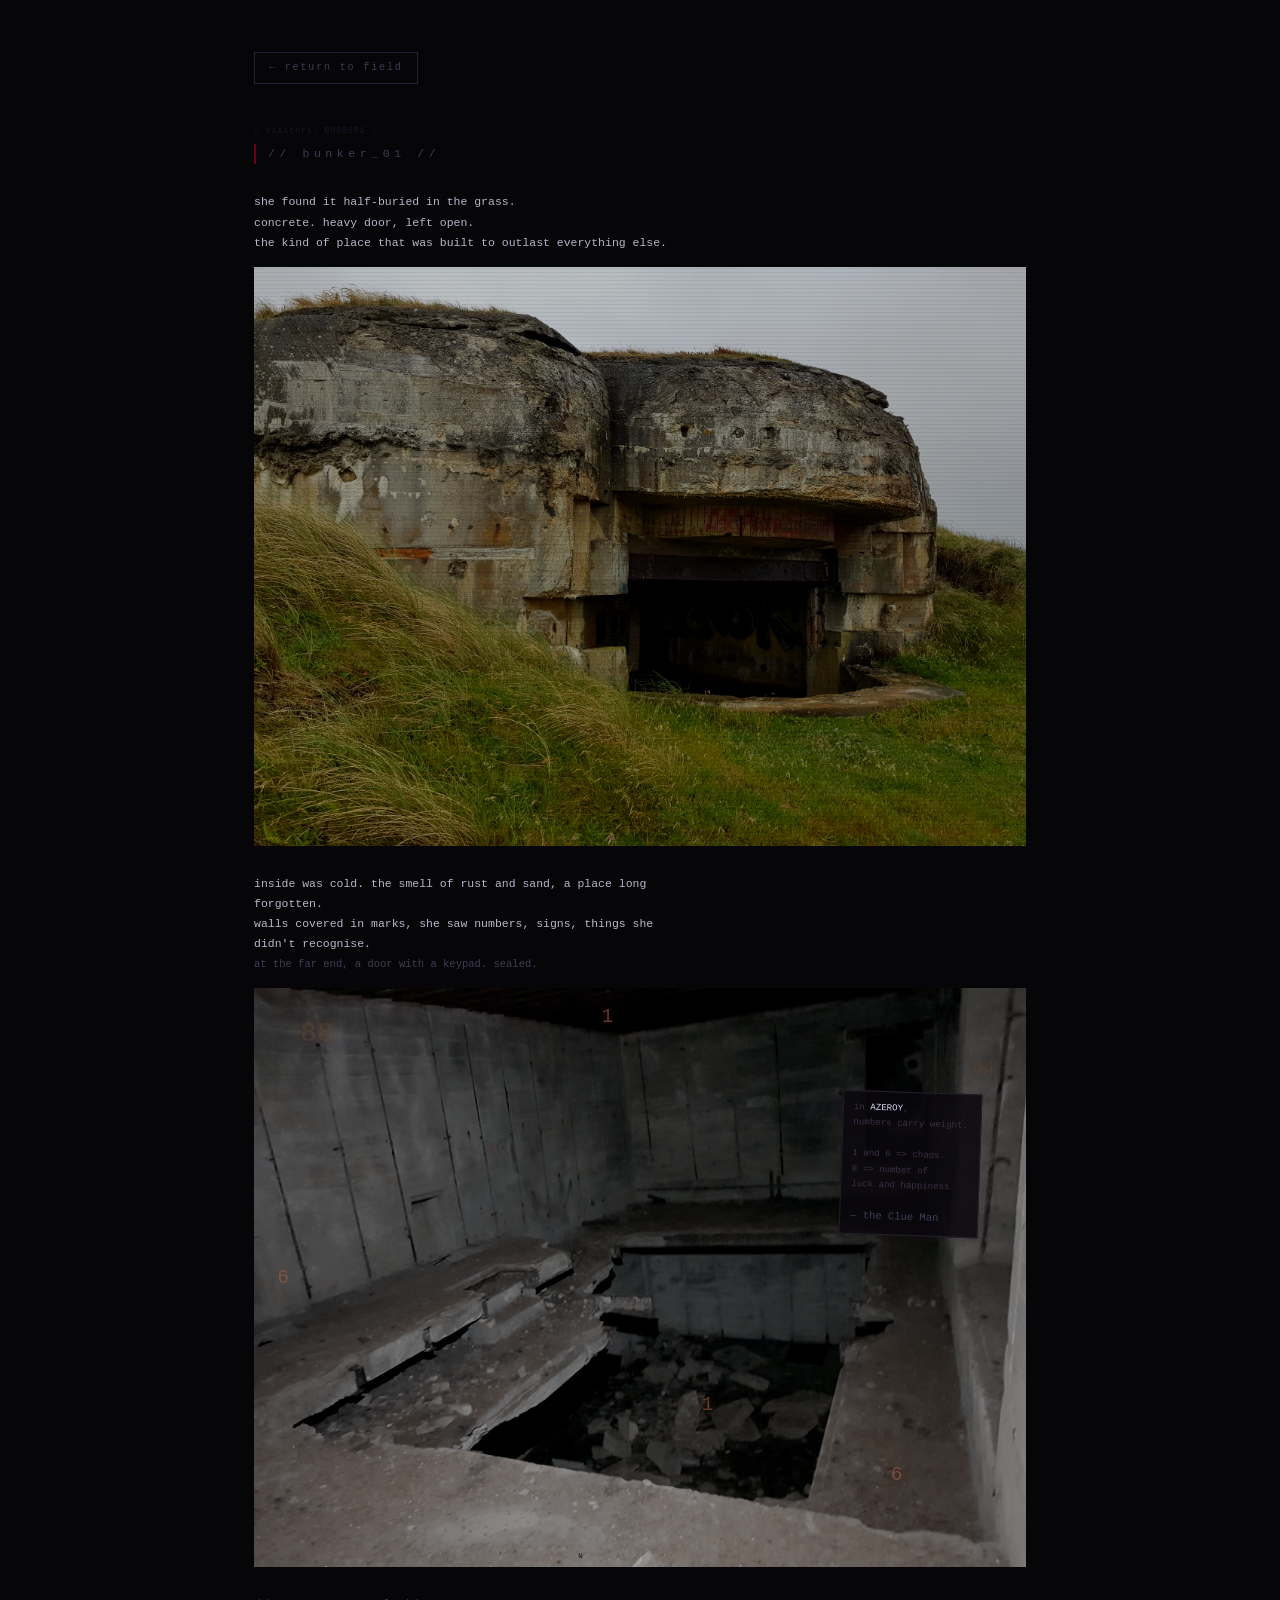
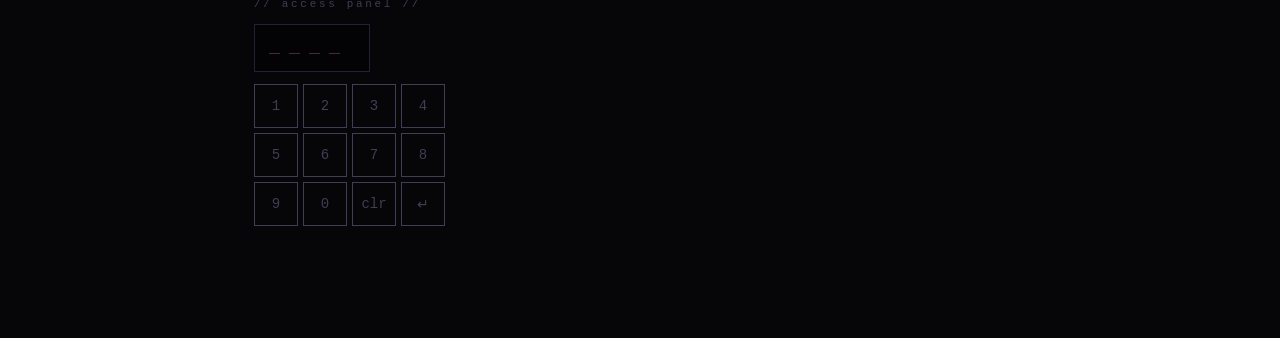
==== clue1.html @ 0838930f "initial commit" ====
<!DOCTYPE html>
<html lang="en">
<head>
  <meta charset="UTF-8">
  <meta name="viewport" content="width=device-width, initial-scale=1.0">
  <title>guihetta // bunker</title>
  <link rel="stylesheet" href="style.css">

  <style>
    body { background: #060608; }

    /* Bunker entrance photo */
    #entrance-img {
      display: block;
      width: 100%;
      max-width: 820px;
      height: auto;
      margin: 0 0 28px;
      filter: brightness(0.72) contrast(1.1);
    }

    /* Bunker interior: photo with overlaid number marks */
    #room {
      position: relative;
      width: 100%;
      max-width: 820px;
      margin: 0 0 28px;
      display: block;
      line-height: 0;
    }

    #room img {
      display: block;
      width: 100%;
      height: auto;
      filter: brightness(0.65) contrast(1.15) saturate(0.4);
    }

    /* Graffiti-style numbers overlaid on photo */
    /* Four code digits (1 6 1 6) and three decoys */
    .mark {
      position: absolute;
      font-family: var(--mono);
      font-size: clamp(0.9rem, 2vw, 1.4rem);
      color: rgba(160, 100, 80, 0.55);
      user-select: none;
      pointer-events: none;
      text-shadow: 0 0 6px rgba(100, 40, 20, 0.4);
    }

    /* Positions as % of image — look natural on concrete walls */
    #m-88   { top: 8%;  left: 6%;  font-size: clamp(1rem, 2.5vw, 2rem); color: rgba(100,80,60,0.35); }
    #m-c1   { top: 5%;  left: 45%; }   /* code digit: 1 */
    #m-c6a  { top: 50%; left: 3%;  }   /* code digit: 6 */
    #m-44   { top: 14%; right: 4%; color: rgba(100,80,60,0.28); }
    #m-c1b  { top: 72%; left: 58%; }   /* code digit: 1 */
    #m-19   { top: 28%; left: 30%; color: rgba(100,80,60,0.22); font-size: 0.7rem; }
    #m-c6b  { top: 84%; right: 16%;}   /* code digit: 6 */

    /* Wall note — looks pinned to the concrete */
    #wall-note {
      position: absolute;
      top: 18%; right: 6%;
      width: clamp(100px, 18%, 150px);
      background: rgba(10, 8, 12, 0.85);
      border: 1px solid #251e2a;
      padding: 8px 10px;
      font-size: clamp(0.5rem, 1.2vw, 0.65rem);
      color: #3a3048;
      line-height: 1.7;
      transform: rotate(2deg);
      pointer-events: none;
    }

    /* Keypad widget */
    #keypad-wrap { max-width: 340px; }

    /* Keypad digit display */
    #keypad-display {
      background: #030306;
      border: 1px solid var(--pale);
      width: 116px;
      padding: 7px 14px;
      font-size: 1.3rem;
      letter-spacing: 0.5em;
      color: #553040;
      display: inline-block;
      margin-bottom: 12px;
      min-height: 40px;
    }

    /* Keypad button grid */
    #digit-btns {
      display: grid;
      grid-template-columns: repeat(4, 44px);
      gap: 5px;
      margin-bottom: 12px;
    }

    #digit-btns button {
      width: 44px; height: 44px;
      padding: 0; font-size: 1rem;
      letter-spacing: 0; margin: 0;
    }

    /* Next-room link — hidden until puzzle solved */
    #next-link { display: none; margin-top: 24px; }

    /* INTHA letter N — nearly invisible */
    #intha-n {
      position: absolute;
      bottom: 2%; left: 42%;
      font-size: 7px;
      color: rgba(6,6,8,0.9);
      user-select: text;
      pointer-events: none;
    }

    /* Webcore visitor counter flavour */
    .visitor-tag {
      font-size: 0.6rem;
      color: #1c1828;
      letter-spacing: 0.1em;
      margin-bottom: 6px;
    }
  </style>
</head>

<body>
  <div class="wrap">

    <a class="back-btn" href="index.html" title="Návrat na úvodní stránku">← return to field</a>

    <!-- Webcore flavour decoration -->
    <p class="visitor-tag">░ visitors: 0000001 ░</p>

    <h1>// bunker_01 //</h1>

    <!-- Story text -->
    <p>
      she found it half-buried in the grass.<br>
      concrete. heavy door, left open.<br>
      the kind of place that was built to outlast everything else.
    </p>

    <!-- Bunker entrance photo -->
    <img
      id="entrance-img"
      src="entrytobunker.jpg"
      alt="concrete bunker exterior, entrance open, graffiti visible"
    >

    <!-- Story continues -->
    <p>
      inside was cold. the smell of rust and sand, a place long forgotten.<br>
      walls covered in marks, she saw numbers, signs, things she didn't recognise.<br>
      <em>at the far end, a door with a keypad. sealed.</em>
    </p>

    <!-- Bunker interior photo with overlaid number markings -->
    <div id="room">

      <img src="insidebunker.jpg" alt="dark bunker interior, broken concrete, narrow passage at back">

      <!-- Decoy numbers (do not form the code) -->
      <span class="mark" id="m-88">88</span>
      <span class="mark" id="m-44">44</span>
      <span class="mark" id="m-19">19</span>

      <!-- Code digits: 1 6 1 6 -->
      <span class="mark" id="m-c1">1</span>
      <span class="mark" id="m-c6a">6</span>
      <span class="mark" id="m-c1b">1</span>
      <span class="mark" id="m-c6b">6</span>

      <!-- Wall note providing the in-world hint about numbers -->
      <div id="wall-note" aria-label="note on wall">
        in <strong>AZEROY</strong>,<br>
        numbers carry weight.<br><br>
        1 and 6 => chaos.<br>
        8 => number of <br>
          luck and happiness.<br><br>
        <em>— the Clue Man</em>
      </div>

      <!-- INTHA letter N -->
      <span id="intha-n" aria-hidden="true">N</span>

    </div><!-- /#room -->

    <!-- Keypad puzzle -->
    <div id="keypad-wrap">
      <h2>// access panel //</h2>

      <!-- Digit display showing current input -->
      <div>
        <div id="keypad-display" aria-live="polite">____</div>
      </div>

      <!-- Digit input buttons -->
      <div id="digit-btns" role="group" aria-label="digit input">
        <button onclick="typeDigit('1')">1</button>
        <button onclick="typeDigit('2')">2</button>
        <button onclick="typeDigit('3')">3</button>
        <button onclick="typeDigit('4')">4</button>
        <button onclick="typeDigit('5')">5</button>
        <button onclick="typeDigit('6')">6</button>
        <button onclick="typeDigit('7')">7</button>
        <button onclick="typeDigit('8')">8</button>
        <button onclick="typeDigit('9')">9</button>
        <button onclick="typeDigit('0')">0</button>
        <button onclick="clearInput()">clr</button>
        <button onclick="checkCode()">↵</button>
      </div>

      <!-- Feedback messages -->
      <div class="msg-err" id="err-msg">incorrect. the door does not open.</div>
      <div class="msg-ok"  id="ok-msg">1616. chaos unlocked.</div>

      <!-- Next room link — revealed on correct code -->
      <div id="next-link">
        <p><em>a corridor. at the end: a screen, still running.</em></p>
        <a class="btn" href="clue2.html">approach the terminal →</a>
      </div>
    </div>

  </div>

  <script>
    // In-memory solved state — resets on every page load (no persistence)
    let solved = false;

    // Current digit input buffer
    let code = '';

    // Correct access code
    const CORRECT = '1616';

    const display = document.getElementById('keypad-display');

    // --- Keypad input ---

    // Append one digit to the buffer (max 4)
    function typeDigit(d) {
      if (code.length >= 4) return;
      code += d;
      display.textContent = code.padEnd(4, '_');
    }

    // Clear the digit buffer and reset display
    function clearInput() {
      code = '';
      display.textContent = '____';
      hide('err-msg');
      hide('ok-msg');
    }

    // Validate the entered code and unlock if correct
    function checkCode() {
      if (code.length < 4) return;
      if (code === CORRECT) {
        showSolved();
      } else {
        show('err-msg');
        hide('ok-msg');
        code = '';
        display.textContent = '____';
      }
    }

    // Show success state and reveal next-room link
    function showSolved() {
      solved = true;
      show('ok-msg');
      hide('err-msg');
      document.getElementById('next-link').style.display = 'block';
    }

    function show(id) { document.getElementById(id).classList.add('show'); }
    function hide(id) { document.getElementById(id).classList.remove('show'); }

    // Keyboard input support
    document.addEventListener('keydown', e => {
      if (e.key >= '0' && e.key <= '9') typeDigit(e.key);
      if (e.key === 'Enter')            checkCode();
      if (e.key === 'Backspace')        clearInput();
    });
  </script>
</body>
</html>
---- style.css ----
/* ============================================================
   style.css — shared base for guihetta escape game
   ============================================================ */

/* Design tokens */
:root {
  --bg:      #04040a;
  --surface: #07070f;
  --text:    #b8b8cc;
  --dim:     #3e3e56;
  --accent:  #6e0016;
  --pale:    #222235;
  --mono:    'Courier New', Courier, monospace;
}

/* Box model reset */
*, *::before, *::after {
  box-sizing: border-box;
  margin: 0;
  padding: 0;
}

/* Base document */
html, body {
  background: var(--bg);
  color: var(--text);
  font-family: var(--mono);
  font-size: 14px;
  line-height: 1.75;
  min-height: 100vh;
}

/* CRT scanline overlay — pure CSS, no animation */
body::after {
  content: '';
  position: fixed;
  inset: 0;
  background: repeating-linear-gradient(
    0deg,
    transparent 0px,
    transparent 3px,
    rgba(0, 0, 0, 0.055) 3px,
    rgba(0, 0, 0, 0.055) 4px
  );
  pointer-events: none;   /* must not block clicks */
  z-index: 9000;
}

/* --- Layout --- */

/* Main content wrapper: centred, max-width, padding */
.wrap {
  max-width: 820px;
  margin: 0 auto;
  padding: 52px 24px 100px;
}

/* --- Typography --- */

/* Page / room title */
h1 {
  font-size: 0.82rem;
  font-weight: normal;
  color: var(--dim);
  letter-spacing: 0.4em;
  text-transform: lowercase;
  margin-bottom: 28px;
  padding-left: 12px;
  border-left: 2px solid var(--accent);
}

/* Section subheading */
h2 {
  font-size: 0.78rem;
  font-weight: normal;
  color: var(--dim);
  letter-spacing: 0.25em;
  text-transform: lowercase;
  margin: 28px 0 10px;
}

/* Body paragraph */
p {
  font-size: 0.82rem;
  color: var(--text);
  margin-bottom: 14px;
  max-width: 62ch;
}

/* Emphasis: dim, smaller, no italic slant */
em   { font-style: normal; color: var(--dim); font-size: 0.75rem; }

/* Strong: slightly brighter, no bold weight */
strong { font-weight: normal; color: #d8d8f0; }

hr {
  border: none;
  border-top: 1px solid var(--pale);
  margin: 28px 0;
}

/* --- Navigation --- */

/* Back button — shown on all non-index pages */
.back-btn {
  display: inline-block;
  font-size: 0.72rem;
  color: var(--dim);
  text-decoration: none;
  letter-spacing: 0.18em;
  text-transform: lowercase;
  padding: 6px 14px;
  border: 1px solid var(--pale);
  margin-bottom: 40px;
  transition: color 0.15s, border-color 0.15s;
}

.back-btn:hover {
  color: var(--text);
  border-color: var(--dim);
}

/* --- Form controls --- */

/* Text input: borderless except bottom edge */
input[type="text"],
input[type="password"] {
  background: var(--surface);
  border: none;
  border-bottom: 1px solid var(--dim);
  color: var(--text);
  font-family: var(--mono);
  font-size: 0.88rem;
  padding: 7px 10px;
  outline: none;
  letter-spacing: 0.12em;
  width: 240px;
}

/* Input focused: brighter border, slightly lighter bg */
input:focus {
  border-bottom-color: var(--text);
  background: #09090f;
}

/* Button and link-as-button: ghost style */
button, .btn {
  background: none;
  border: 1px solid var(--dim);
  color: var(--dim);
  font-family: var(--mono);
  font-size: 0.78rem;
  letter-spacing: 0.15em;
  text-transform: lowercase;
  padding: 7px 18px;
  cursor: pointer;
  text-decoration: none;
  display: inline-block;
  transition: color 0.15s, border-color 0.15s;
  margin-left: 8px;
}

button:hover, .btn:hover {
  color: var(--text);
  border-color: var(--text);
}

/* --- Status feedback --- */

/* Error message: accent red, hidden by default */
.msg-err { color: var(--accent); font-size: 0.76rem; margin-top: 10px; display: none; }

/* Success message: dark green, hidden by default */
.msg-ok  { color: #2e6e2e;       font-size: 0.76rem; margin-top: 10px; display: none; }

/* Utility: show any hidden element */
.show    { display: block !important; }

/* --- Fragment reward panel ---
   Displayed below the puzzle once solved; shows the collected word */
.fragment {
  margin-top: 32px;
  padding: 20px 28px;
  border: 1px solid var(--accent);
  background: #080005;
  font-size: 1rem;
  letter-spacing: 0.7em;
  text-align: center;
  color: var(--accent);
  text-transform: uppercase;
  display: none;
}

.fragment.show {
  display: block;
}

/* --- Locked screen ---
   Shown when player tries to access a room without completing prerequisites */
.locked-screen {
  padding-top: 130px;
  text-align: center;
  color: var(--dim);
  font-size: 0.78rem;
  letter-spacing: 0.2em;
}

.locked-screen a {
  color: var(--dim);
  text-decoration: none;
  border-bottom: 1px solid var(--pale);
}

/* --- Layout helpers --- */

/* Inline row: input + button side by side */
.row {
  display: flex;
  align-items: center;
  gap: 0;
  flex-wrap: wrap;
}
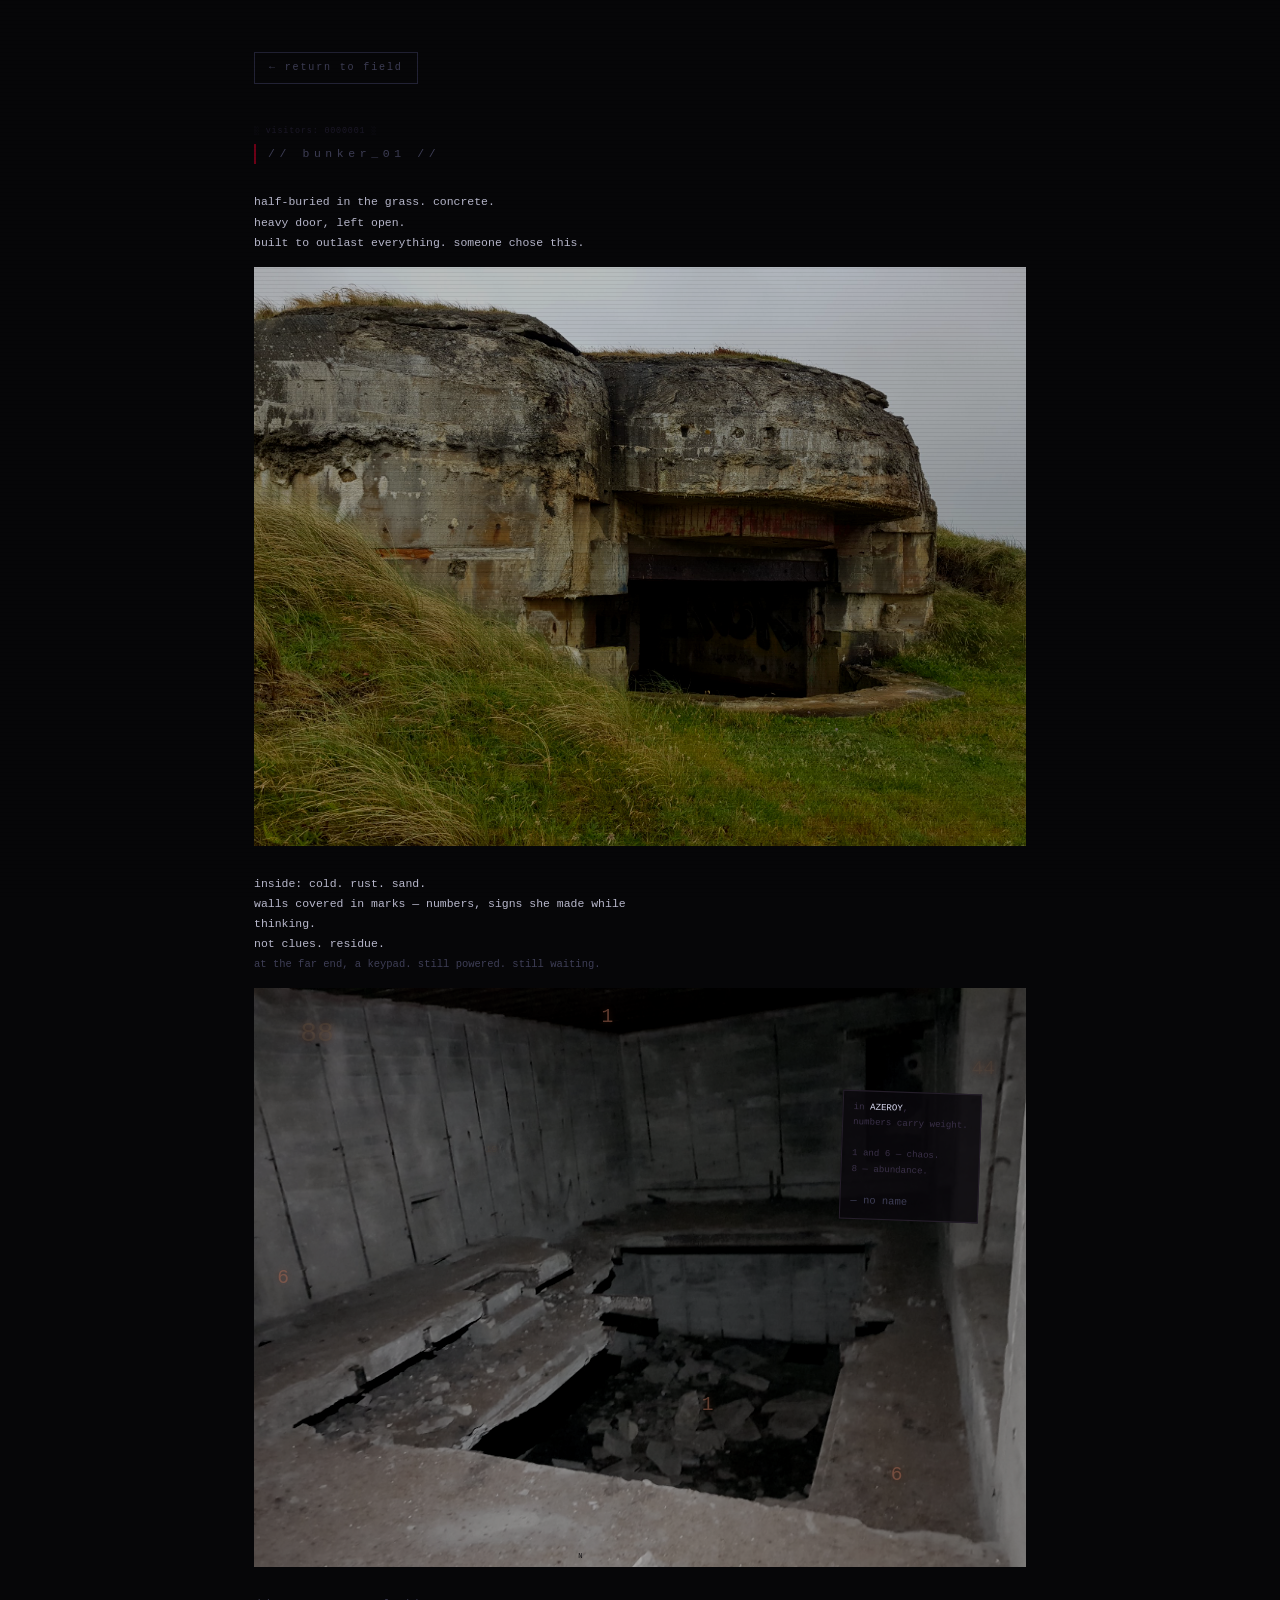
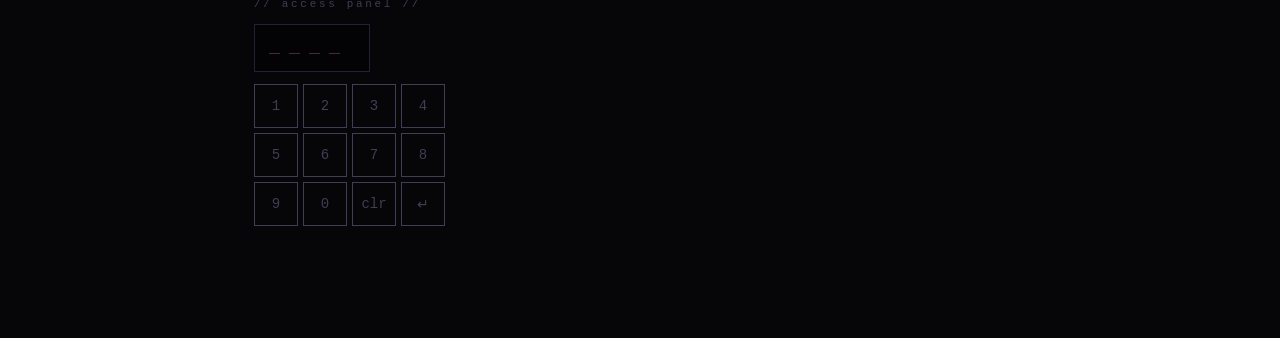
==== commit a74dd925: "1st real edit/overhaul" ====
--- a/clue1.html
+++ b/clue1.html
@@ -138,9 +138,9 @@
 
     <!-- Story text -->
     <p>
-      she found it half-buried in the grass.<br>
-      concrete. heavy door, left open.<br>
-      the kind of place that was built to outlast everything else.
+      half-buried in the grass. concrete.<br>
+      heavy door, left open.<br>
+      built to outlast everything. someone chose this.
     </p>
 
     <!-- Bunker entrance photo -->
@@ -152,9 +152,10 @@
 
     <!-- Story continues -->
     <p>
-      inside was cold. the smell of rust and sand, a place long forgotten.<br>
-      walls covered in marks, she saw numbers, signs, things she didn't recognise.<br>
-      <em>at the far end, a door with a keypad. sealed.</em>
+      inside: cold. rust. sand.<br>
+      walls covered in marks — numbers, signs she made while thinking.<br>
+      not clues. residue.<br>
+      <em>at the far end, a keypad. still powered. still waiting.</em>
     </p>
 
     <!-- Bunker interior photo with overlaid number markings -->
@@ -177,10 +178,9 @@
       <div id="wall-note" aria-label="note on wall">
         in <strong>AZEROY</strong>,<br>
         numbers carry weight.<br><br>
-        1 and 6 => chaos.<br>
-        8 => number of <br>
-          luck and happiness.<br><br>
-        <em>— the Clue Man</em>
+        1 and 6 — chaos.<br>
+        8 — abundance.<br><br>
+        <em>— no name</em>
       </div>
 
       <!-- INTHA letter N -->
@@ -219,7 +219,7 @@
 
       <!-- Next room link — revealed on correct code -->
       <div id="next-link">
-        <p><em>a corridor. at the end: a screen, still running.</em></p>
+        <p><em>a corridor. at the end: something still running, still waiting.</em></p>
         <a class="btn" href="clue2.html">approach the terminal →</a>
       </div>
     </div>
@@ -271,6 +271,7 @@
     // Show success state and reveal next-room link
     function showSolved() {
       solved = true;
+      sessionStorage.setItem('s1', '1');
       show('ok-msg');
       hide('err-msg');
       document.getElementById('next-link').style.display = 'block';
@@ -278,6 +279,8 @@
 
     function show(id) { document.getElementById(id).classList.add('show'); }
     function hide(id) { document.getElementById(id).classList.remove('show'); }
+
+    if (sessionStorage.getItem('s1')) showSolved();
 
     // Keyboard input support
     document.addEventListener('keydown', e => {
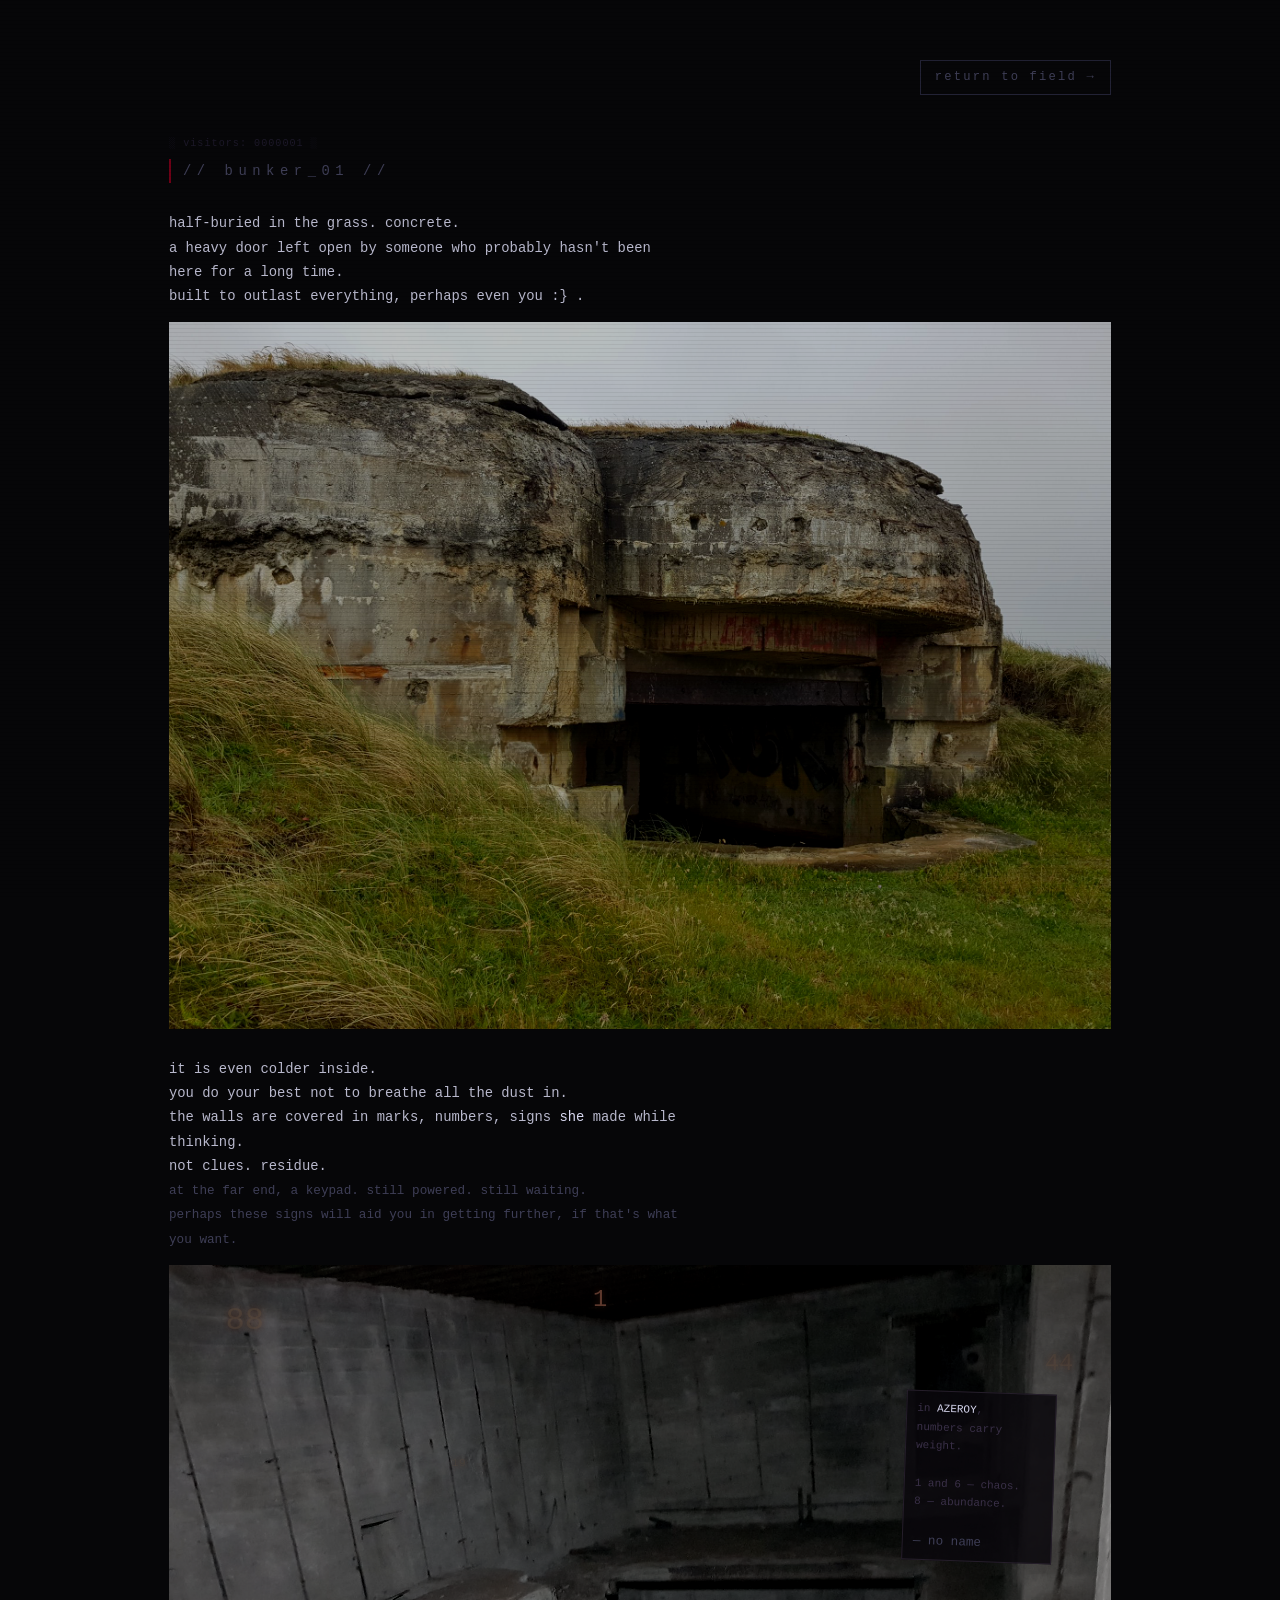
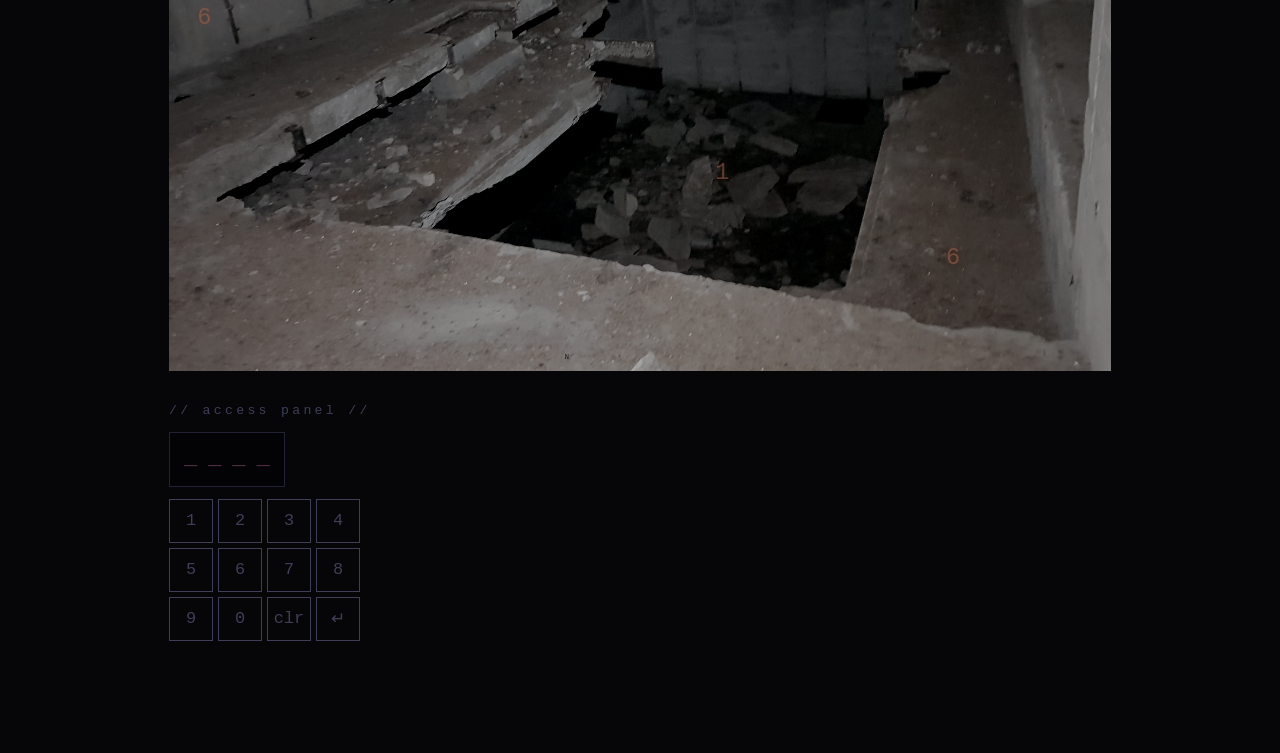
==== commit 65dc528a: "massive story++ overhaul, now time to add more styling" ====
--- a/clue1.html
+++ b/clue1.html
@@ -1,5 +1,5 @@
 <!DOCTYPE html>
-<html lang="en">
+<html lang="cs">
 <head>
   <meta charset="UTF-8">
   <meta name="viewport" content="width=device-width, initial-scale=1.0">
@@ -13,7 +13,7 @@
     #entrance-img {
       display: block;
       width: 100%;
-      max-width: 820px;
+      max-width: 100%;
       height: auto;
       margin: 0 0 28px;
       filter: brightness(0.72) contrast(1.1);
@@ -23,7 +23,7 @@
     #room {
       position: relative;
       width: 100%;
-      max-width: 820px;
+      max-width: 100%;
       margin: 0 0 28px;
       display: block;
       line-height: 0;
@@ -129,7 +129,10 @@
 <body>
   <div class="wrap">
 
-    <a class="back-btn" href="index.html" title="Návrat na úvodní stránku">← return to field</a>
+    <div class="nav">
+      <span></span>
+      <a class="back-btn" href="index.html" title="Návrat na úvodní stránku">return to field →</a>
+    </div>
 
     <!-- Webcore flavour decoration -->
     <p class="visitor-tag">░ visitors: 0000001 ░</p>
@@ -139,8 +142,8 @@
     <!-- Story text -->
     <p>
       half-buried in the grass. concrete.<br>
-      heavy door, left open.<br>
-      built to outlast everything. someone chose this.
+      a heavy door left open by someone who probably hasn't been here for a long time.<br>
+      built to outlast everything, perhaps even you :} .
     </p>
 
     <!-- Bunker entrance photo -->
@@ -152,10 +155,12 @@
 
     <!-- Story continues -->
     <p>
-      inside: cold. rust. sand.<br>
-      walls covered in marks — numbers, signs she made while thinking.<br>
+      it is even colder inside.<br>
+      you do your best not to breathe all the dust in.<br>
+      the walls are covered in marks, numbers, signs <strong>she</strong> made while thinking.<br>
       not clues. residue.<br>
-      <em>at the far end, a keypad. still powered. still waiting.</em>
+      <em>at the far end, a keypad. still powered. still waiting.<br>
+      perhaps these signs will aid you in getting further, if that's what you want.</em>
     </p>
 
     <!-- Bunker interior photo with overlaid number markings -->
@@ -226,6 +231,7 @@
 
   </div>
 
+  <script src="sha.js"></script>
   <script>
     // In-memory solved state — resets on every page load (no persistence)
     let solved = false;
@@ -233,8 +239,8 @@
     // Current digit input buffer
     let code = '';
 
-    // Correct access code
-    const CORRECT = '1616';
+    // SHA-256 of the access code (plaintext kept out of source)
+    const ANSWER_HASH = 'ee09198e46224875cf39928511ef2b855895c43ee86d1de894ee82bc7c990afa';
 
     const display = document.getElementById('keypad-display');
 
@@ -255,17 +261,19 @@
       hide('ok-msg');
     }
 
-    // Validate the entered code and unlock if correct
+    // Validate the entered code and unlock if correct (hash compare)
     function checkCode() {
       if (code.length < 4) return;
-      if (code === CORRECT) {
-        showSolved();
-      } else {
-        show('err-msg');
-        hide('ok-msg');
-        code = '';
-        display.textContent = '____';
-      }
+      sha256(code).then(h => {
+        if (h === ANSWER_HASH) {
+          showSolved();
+        } else {
+          show('err-msg');
+          hide('ok-msg');
+          code = '';
+          display.textContent = '____';
+        }
+      });
     }
 
     // Show success state and reveal next-room link
--- a/style.css
+++ b/style.css
@@ -21,11 +21,17 @@
 }
 
 /* Base document */
+/* Fluid root font: every rem/em/ch unit scales with viewport width, so the
+   whole site grows on large monitors and shrinks gracefully on phones. */
+html {
+  font-size: clamp(13px, 0.5vw + 10.5px, 19px);
+  scroll-behavior: smooth;
+}
+
 html, body {
   background: var(--bg);
   color: var(--text);
   font-family: var(--mono);
-  font-size: 14px;
   line-height: 1.75;
   min-height: 100vh;
 }
@@ -48,11 +54,13 @@
 
 /* --- Layout --- */
 
-/* Main content wrapper: centred, max-width, padding */
+/* Main content wrapper: centred, fluid width + padding.
+   width scales with viewport AND root font, so the column widens on big
+   screens (the "stretch") while line length stays readable (p has max 62ch). */
 .wrap {
-  max-width: 820px;
+  width: min(92vw, 60rem);
   margin: 0 auto;
-  padding: 52px 24px 100px;
+  padding: clamp(28px, 5vw, 60px) clamp(16px, 4vw, 36px) 100px;
 }
 
 /* --- Typography --- */
@@ -93,6 +101,20 @@
 /* Strong: slightly brighter, no bold weight */
 strong { font-weight: normal; color: #d8d8f0; }
 
+/* Creator's marginal asides (&...& in the source story) — a quieter, cooler
+   "different hand in the margin". Present but not attention-grabbing. */
+.note {
+  display: block;
+  font-size: 0.66rem;
+  color: #34506a;
+  font-style: italic;
+  letter-spacing: 0.03em;
+  line-height: 1.9;
+  opacity: 0.85;
+  margin: 8px 0;
+}
+.note strong { color: #4a6a90; }
+
 hr {
   border: none;
   border-top: 1px solid var(--pale);
@@ -119,6 +141,17 @@
   color: var(--text);
   border-color: var(--dim);
 }
+
+/* Top nav row: previous-room button on the left, return-to-field on the right */
+.nav {
+  display: flex;
+  justify-content: space-between;
+  align-items: center;
+  gap: 12px;
+  margin-bottom: 40px;
+}
+
+.nav .back-btn { margin-bottom: 0; }
 
 /* --- Form controls --- */
 
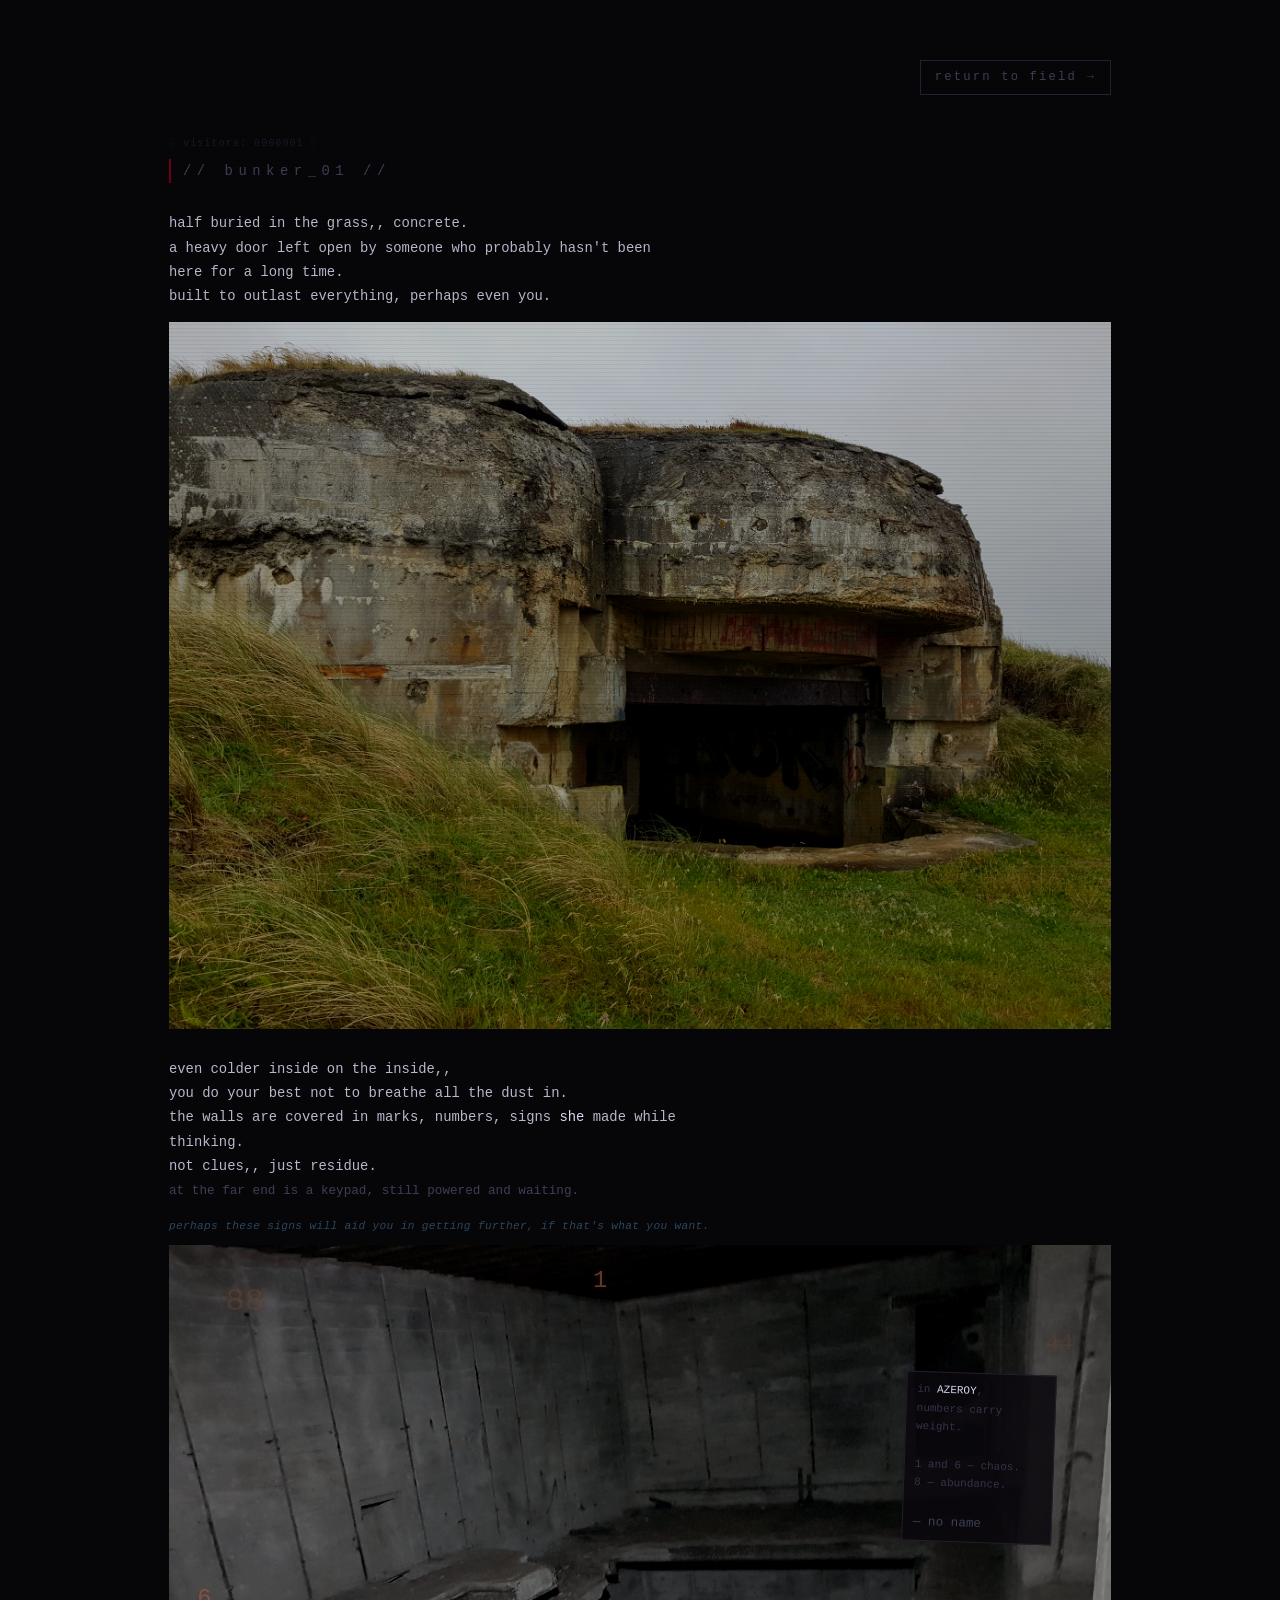
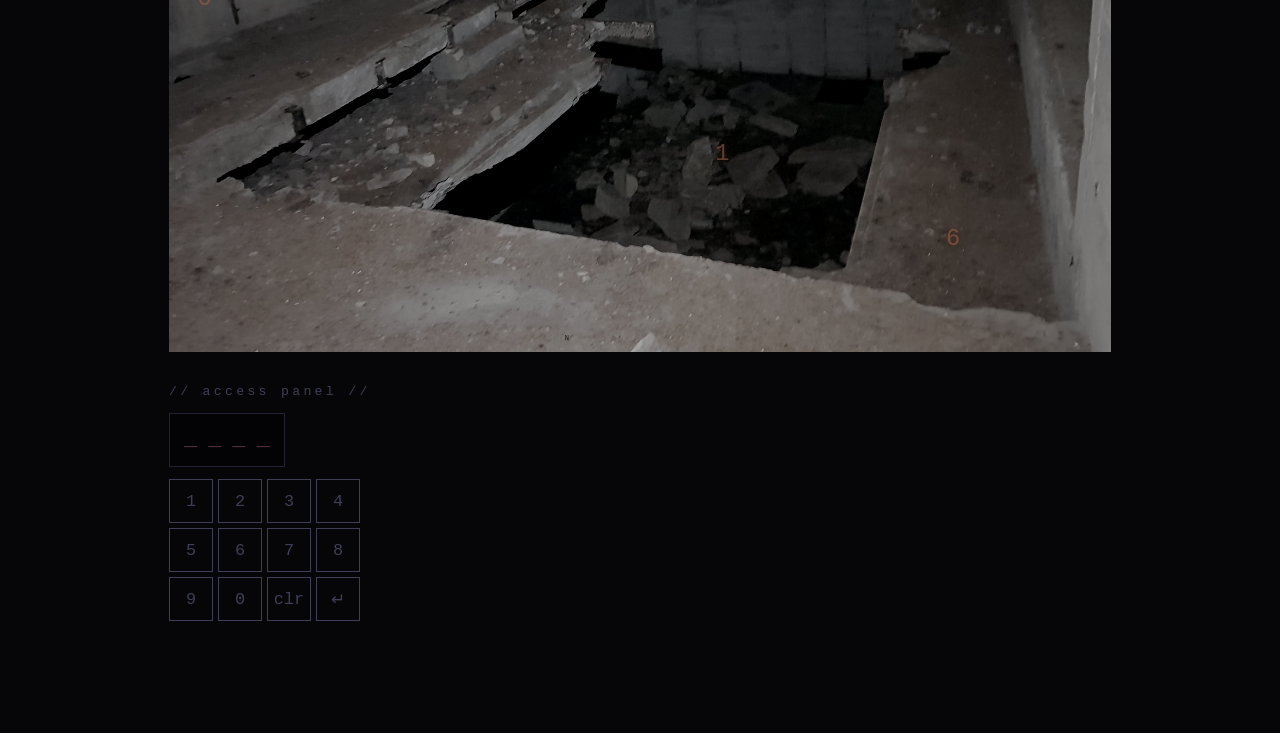
==== commit 262b27cc: "small text changes" ====
--- a/clue1.html
+++ b/clue1.html
@@ -141,9 +141,9 @@
 
     <!-- Story text -->
     <p>
-      half-buried in the grass. concrete.<br>
+      half buried in the grass,, concrete.<br>
       a heavy door left open by someone who probably hasn't been here for a long time.<br>
-      built to outlast everything, perhaps even you :} .
+      built to outlast everything, perhaps even you.
     </p>
 
     <!-- Bunker entrance photo -->
@@ -155,13 +155,13 @@
 
     <!-- Story continues -->
     <p>
-      it is even colder inside.<br>
+      even colder inside on the inside,,<br>
       you do your best not to breathe all the dust in.<br>
       the walls are covered in marks, numbers, signs <strong>she</strong> made while thinking.<br>
-      not clues. residue.<br>
-      <em>at the far end, a keypad. still powered. still waiting.<br>
-      perhaps these signs will aid you in getting further, if that's what you want.</em>
+      not clues,, just residue.<br>
+      <em>at the far end is a keypad, still powered and waiting.</em>
     </p>
+    <span class="note">perhaps these signs will aid you in getting further, if that's what you want.</span>
 
     <!-- Bunker interior photo with overlaid number markings -->
     <div id="room">
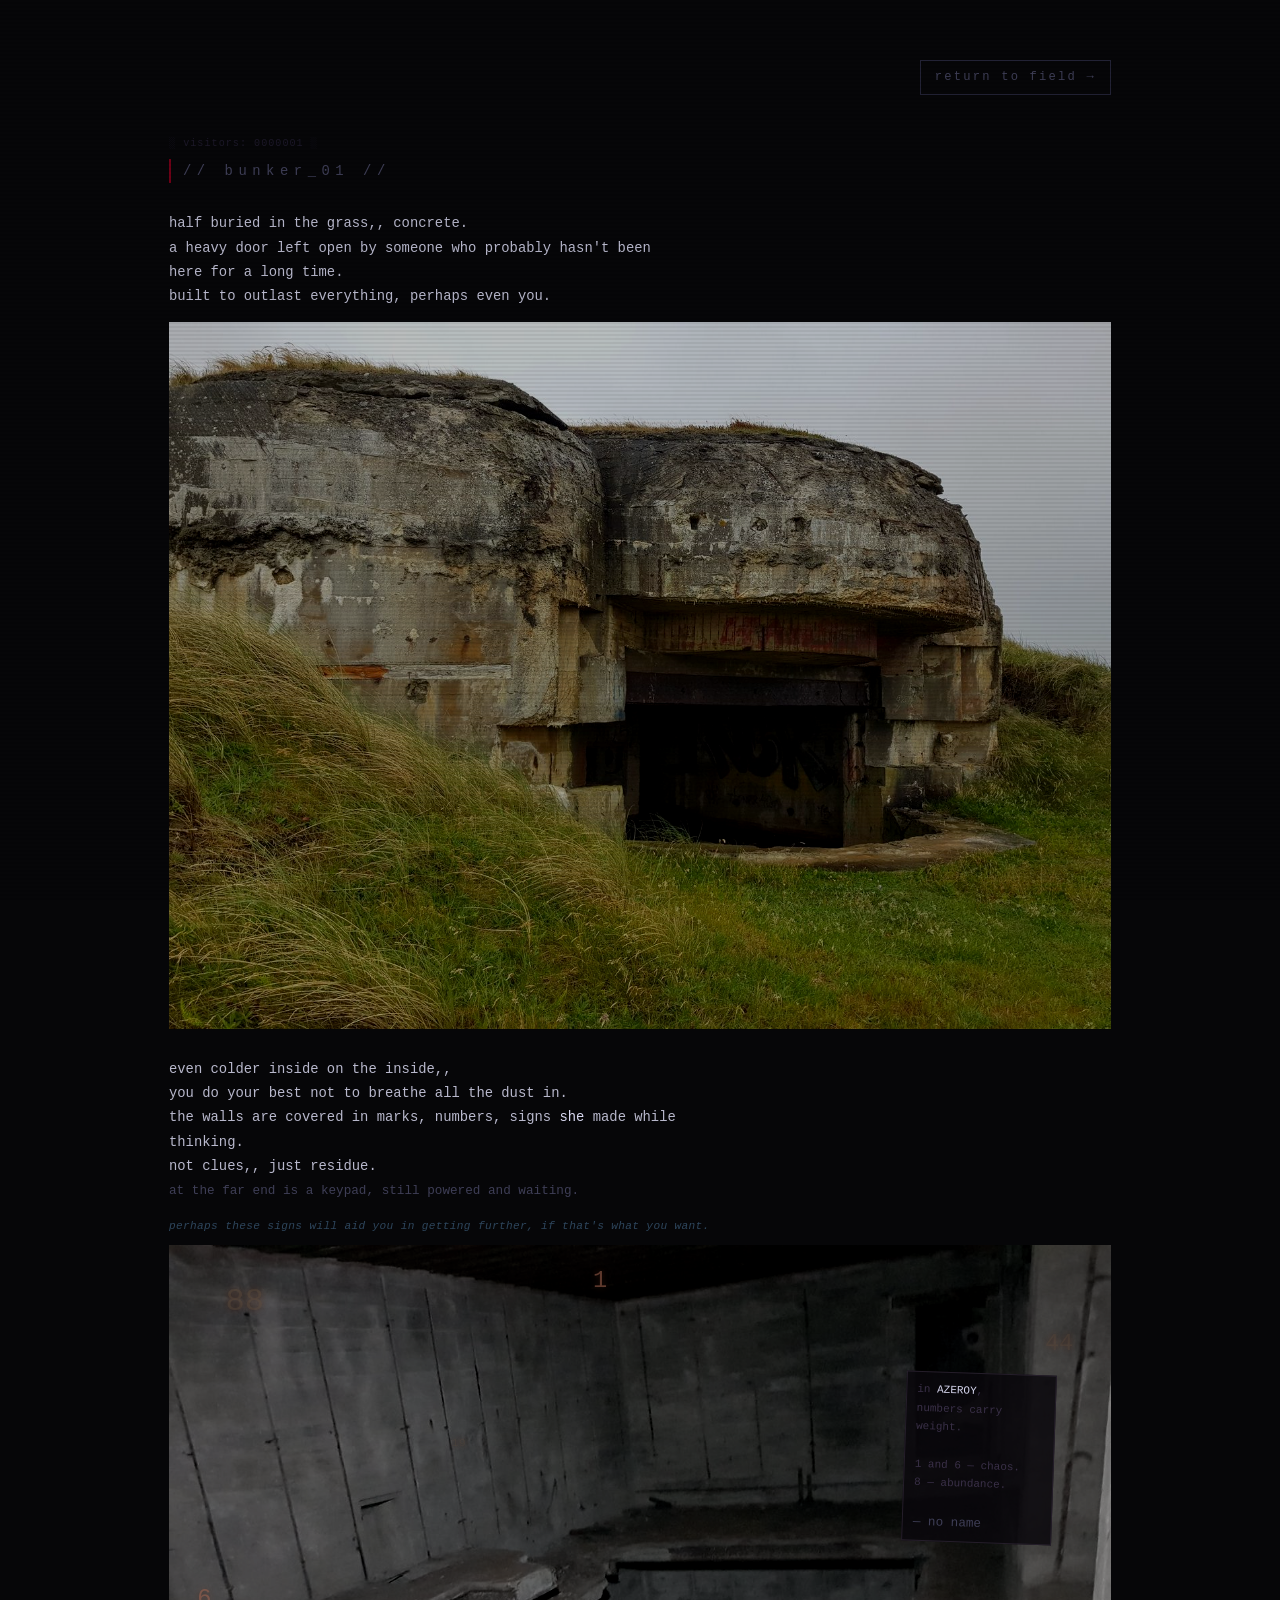
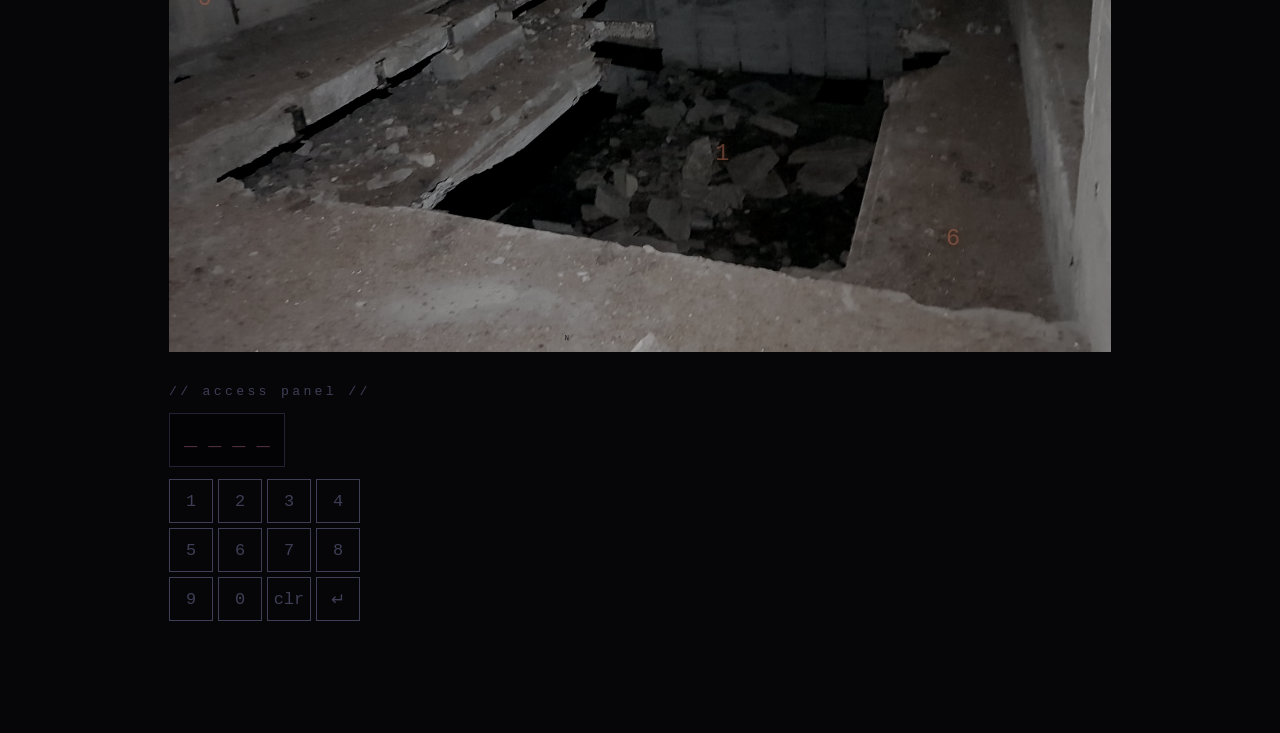
==== commit ed9a7913: "optimized ,, therefore removed the bloat" ====
--- a/clue1.html
+++ b/clue1.html
@@ -166,7 +166,7 @@
     <!-- Bunker interior photo with overlaid number markings -->
     <div id="room">
 
-      <img src="insidebunker.jpg" alt="dark bunker interior, broken concrete, narrow passage at back">
+      <img src="insidebunker.jpg" loading="lazy" decoding="async" alt="dark bunker interior, broken concrete, narrow passage at back">
 
       <!-- Decoy numbers (do not form the code) -->
       <span class="mark" id="m-88">88</span>
--- a/style.css
+++ b/style.css
@@ -26,6 +26,8 @@
 html {
   font-size: clamp(13px, 0.5vw + 10.5px, 19px);
   scroll-behavior: smooth;
+  -webkit-text-size-adjust: 100%;   /* stop mobile font auto-inflation */
+  text-size-adjust: 100%;
 }
 
 html, body {
@@ -36,18 +38,18 @@
   min-height: 100vh;
 }
 
-/* CRT scanline overlay — pure CSS, no animation */
+/* CRT scanline overlay — a 4px gradient TILE (background-size) instead of a
+   full-viewport repeating-linear-gradient. Chromium rasterizes one tiny tile
+   and repeats it on the GPU = far cheaper than rastering the whole screen. */
 body::after {
   content: '';
   position: fixed;
   inset: 0;
-  background: repeating-linear-gradient(
-    0deg,
-    transparent 0px,
-    transparent 3px,
-    rgba(0, 0, 0, 0.055) 3px,
-    rgba(0, 0, 0, 0.055) 4px
+  background-image: linear-gradient(
+    rgba(0, 0, 0, 0) 50%,
+    rgba(0, 0, 0, 0.055) 50%
   );
+  background-size: 100% 4px;
   pointer-events: none;   /* must not block clicks */
   z-index: 9000;
 }
